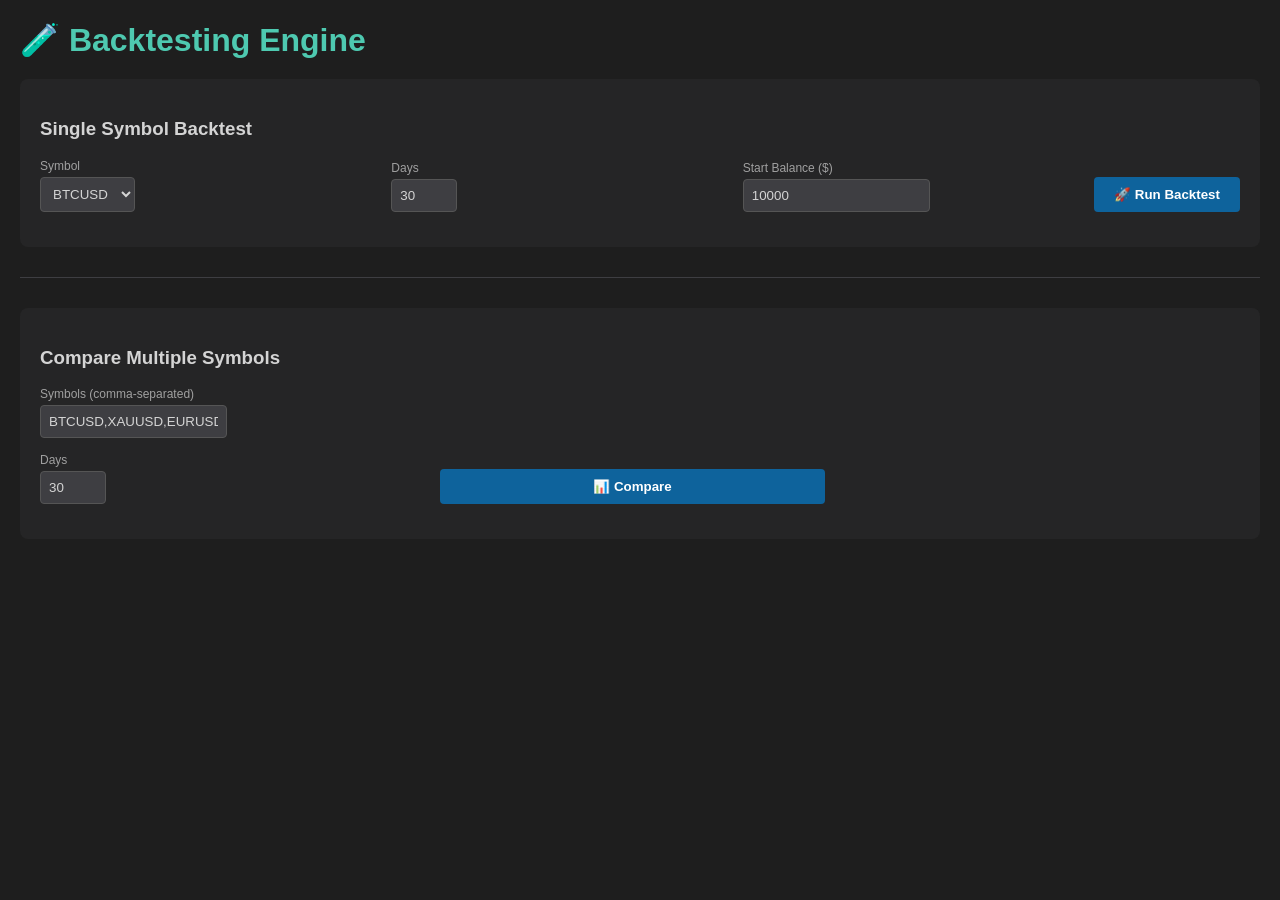
==== static/backtest.html @ 3829de73 "update" ====
<!DOCTYPE html>
<html lang="en">
<head>
    <meta charset="UTF-8">
    <title>Backtesting - pytradeAI</title>
    <style>
        body { font-family: 'Segoe UI', Tahoma, Geneva, Verdana, sans-serif; margin: 20px; background: #1e1e1e; color: #d4d4d4; }
        .container { max-width: 1400px; margin: 0 auto; }
        h1 { color: #4ec9b0; margin-bottom: 20px; }
        
        .control-panel { background: #252526; padding: 20px; border-radius: 8px; margin-bottom: 20px; }
        .control-group { display: grid; grid-template-columns: 1fr 1fr 1fr auto; gap: 15px; margin-bottom: 15px; align-items: end; }
        label { display: block; color: #a0a0a0; font-size: 12px; margin-bottom: 4px; }
        input, select { background: #3e3e42; color: #d4d4d4; border: 1px solid #555; padding: 8px; border-radius: 4px; }
        input:focus, select:focus { border-color: #4ec9b0; outline: none; }
        button { padding: 10px 20px; background: #0e639c; color: white; border: none; cursor: pointer; border-radius: 4px; font-weight: bold; }
        button:hover { background: #1177bb; }
        button:disabled { opacity: 0.5; cursor: not-allowed; }
        
        .results { display: grid; grid-template-columns: 1fr 1fr; gap: 20px; margin-top: 20px; }
        .result-card { background: #252526; padding: 20px; border-radius: 8px; border-left: 3px solid #4ec9b0; }
        .result-card h3 { margin-top: 0; color: #4ec9b0; }
        .metric { display: flex; justify-content: space-between; padding: 8px 0; border-bottom: 1px solid #3e3e42; }
        .metric-value { font-weight: bold; color: #4ec9b0; }
        .metric-value.negative { color: #f48771; }
        .metric-value.neutral { color: #dcdcaa; }
        
        .comparison-table { width: 100%; border-collapse: collapse; margin-top: 15px; }
        .comparison-table th { background: #3e3e42; padding: 10px; text-align: left; font-weight: bold; color: #4ec9b0; }
        .comparison-table td { padding: 10px; border-bottom: 1px solid #3e3e42; }
        .comparison-table tr:hover { background: #2d2d31; }
        .comparison-table .rank1 { color: #4ec9b0; font-weight: bold; }
        .comparison-table .rankN { color: #f48771; }
        
        .loading { text-align: center; color: #4ec9b0; padding: 20px; }
        .error { background: #3a1a1a; color: #f48771; padding: 15px; border-radius: 4px; margin-top: 10px; }
        .success { background: #1a3a1a; color: #4ec9b0; padding: 15px; border-radius: 4px; margin-top: 10px; }
        
        .equity-chart { margin-top: 20px; }
        canvas { border: 1px solid #3e3e42; border-radius: 4px; }
    </style>
</head>
<body>

<div class="container">
    <h1>🧪 Backtesting Engine</h1>
    
    <div class="control-panel">
        <h3>Single Symbol Backtest</h3>
        <div class="control-group">
            <div>
                <label>Symbol</label>
                <select id="symbol">
                    <option>BTCUSD</option>
                    <option>XAUUSD</option>
                    <option>EURUSD</option>
                    <option>GBPUSD</option>
                    <option>USDJPY</option>
                    <option>ETHUSD</option>
                </select>
            </div>
            <div>
                <label>Days</label>
                <input type="number" id="days" value="30" min="1" max="365">
            </div>
            <div>
                <label>Start Balance ($)</label>
                <input type="number" id="start-balance" value="10000" min="100">
            </div>
            <button onclick="runBacktest()">🚀 Run Backtest</button>
        </div>
    </div>
    
    <div id="backtest-results"></div>
    
    <hr style="border: none; border-top: 1px solid #3e3e42; margin: 30px 0;">
    
    <div class="control-panel">
        <h3>Compare Multiple Symbols</h3>
        <div class="control-group">
            <div style="grid-column: 1 / -1;">
                <label>Symbols (comma-separated)</label>
                <input type="text" id="symbols-list" value="BTCUSD,XAUUSD,EURUSD" style="grid-column: 1 / -1;">
            </div>
        </div>
        <div class="control-group">
            <div>
                <label>Days</label>
                <input type="number" id="compare-days" value="30" min="1" max="365">
            </div>
            <button onclick="compareSymbols()">📊 Compare</button>
        </div>
    </div>
    
    <div id="comparison-results"></div>
</div>

<script>
const API_BASE = "http://localhost:8888/api";

async function runBacktest() {
    const symbol = document.getElementById("symbol").value;
    const days = parseInt(document.getElementById("days").value);
    const startBalance = parseFloat(document.getElementById("start-balance").value);
    
    const resultsEl = document.getElementById("backtest-results");
    resultsEl.innerHTML = '<div class="loading">⏳ Running backtest...</div>';
    
    try {
        const res = await fetch(`${API_BASE}/backtest/run?symbol=${symbol}&days=${days}`);
        const data = await res.json();
        
        if (data.error) {
            resultsEl.innerHTML = `<div class="error">❌ Error: ${data.error}</div>`;
            return;
        }
        
        // Format results
        const roi = data.roi_percent.toFixed(2);
        const dd = data.max_drawdown_percent.toFixed(2);
        const wr = data.win_rate.toFixed(1);
        const pf = data.profit_factor.toFixed(2);
        
        let html = `
<div class="results">
    <div class="result-card">
        <h3>📊 Backtest Results: ${symbol}</h3>
        <div class="metric">
            <span>Period:</span>
            <span>${days} days</span>
        </div>
        <div class="metric">
            <span>Total Trades:</span>
            <span>${data.total_trades}</span>
        </div>
        <div class="metric">
            <span>Wins / Losses:</span>
            <span>${data.wins} / ${data.losses}</span>
        </div>
        <div class="metric">
            <span>Win Rate:</span>
            <span class="metric-value">${wr}%</span>
        </div>
        <div class="metric">
            <span>Starting Balance:</span>
            <span>$${startBalance.toFixed(2)}</span>
        </div>
        <div class="metric">
            <span>Ending Balance:</span>
            <span class="metric-value ${data.net_profit >= 0 ? '' : 'negative'}">$${data.end_balance.toFixed(2)}</span>
        </div>
    </div>
    
    <div class="result-card">
        <h3>💰 Performance Metrics</h3>
        <div class="metric">
            <span>Net Profit:</span>
            <span class="metric-value ${data.net_profit >= 0 ? '' : 'negative'}">$${data.net_profit.toFixed(2)}</span>
        </div>
        <div class="metric">
            <span>ROI:</span>
            <span class="metric-value ${roi >= 0 ? '' : 'negative'}">${roi}%</span>
        </div>
        <div class="metric">
            <span>Profit Factor:</span>
            <span class="metric-value">${pf}</span>
        </div>
        <div class="metric">
            <span>Max Drawdown:</span>
            <span class="metric-value negative">${dd}% / $${data.max_drawdown.toFixed(2)}</span>
        </div>
        <div class="metric">
            <span>Avg Win:</span>
            <span class="metric-value">$${data.avg_win.toFixed(2)}</span>
        </div>
        <div class="metric">
            <span>Avg Loss:</span>
            <span class="metric-value negative">$${data.avg_loss.toFixed(2)}</span>
        </div>
    </div>
</div>

<div class="success">
    ✅ Backtest Complete
</div>
        `;
        
        resultsEl.innerHTML = html;
    } catch (err) {
        resultsEl.innerHTML = `<div class="error">❌ Error: ${err.message}</div>`;
    }
}

async function compareSymbols() {
    const symbols = document.getElementById("symbols-list").value;
    const days = parseInt(document.getElementById("compare-days").value);
    
    const resultsEl = document.getElementById("comparison-results");
    resultsEl.innerHTML = '<div class="loading">⏳ Comparing symbols...</div>';
    
    try {
        const res = await fetch(`${API_BASE}/backtest/compare?symbols=${encodeURIComponent(symbols)}&days=${days}`);
        const data = await res.json();
        
        if (data.error) {
            resultsEl.innerHTML = `<div class="error">❌ Error: ${data.error}</div>`;
            return;
        }
        
        // Create comparison table
        let html = `
<div style="margin-top: 30px;">
    <h3>📊 Symbol Comparison (${days} days)</h3>
    <table class="comparison-table">
        <tr>
            <th>Rank</th>
            <th>Symbol</th>
            <th>Trades</th>
            <th>Win Rate</th>
            <th>Net P&L</th>
            <th>ROI %</th>
            <th>Drawdown %</th>
            <th>Profit Factor</th>
        </tr>
        `;
        
        let rank = 1;
        for (const [symbol, result] of Object.entries(data.comparison)) {
            const rowClass = rank === 1 ? 'rank1' : 'rankN';
            html += `
        <tr>
            <td class="${rowClass}">#${rank}</td>
            <td class="${rowClass}">${symbol}</td>
            <td>${result.total_trades}</td>
            <td>${result.win_rate.toFixed(1)}%</td>
            <td class="${result.net_profit >= 0 ? 'rank1' : 'rankN'}">$${result.net_profit.toFixed(2)}</td>
            <td class="${result.roi_percent >= 0 ? 'rank1' : 'rankN'}">${result.roi_percent.toFixed(2)}%</td>
            <td class="rankN">${result.max_drawdown_percent.toFixed(2)}%</td>
            <td>${result.profit_factor.toFixed(2)}</td>
        </tr>
            `;
            rank++;
        }
        
        html += `
    </table>
    <div class="success" style="margin-top: 15px;">
        🏆 Best: <strong>${data.best_symbol}</strong> | Average ROI: <strong>${data.avg_roi.toFixed(2)}%</strong>
    </div>
</div>
        `;
        
        resultsEl.innerHTML = html;
    } catch (err) {
        resultsEl.innerHTML = `<div class="error">❌ Error: ${err.message}</div>`;
    }
}
</script>

</body>
</html>
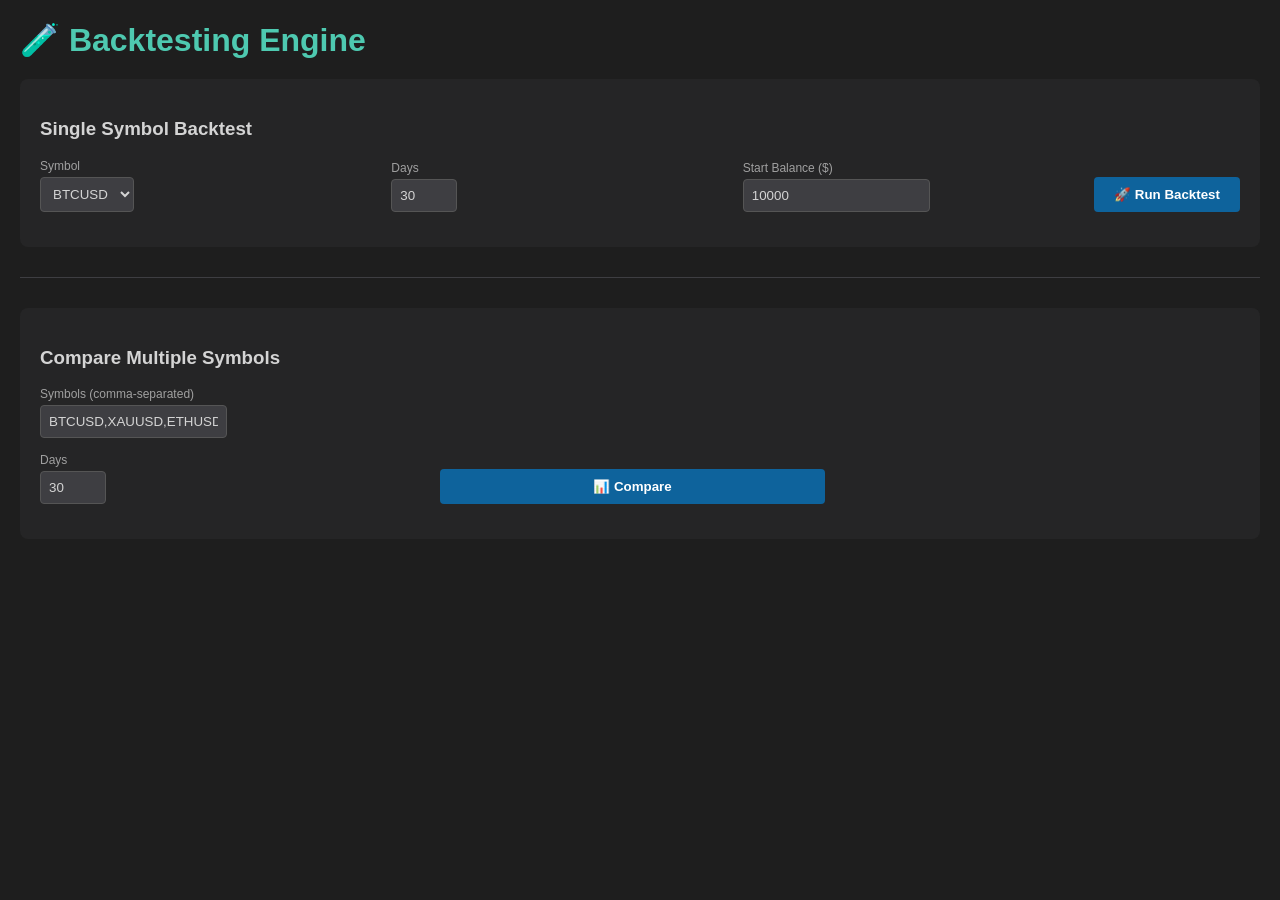
==== commit fa07aec4: "update" ====
--- a/static/backtest.html
+++ b/static/backtest.html
@@ -53,9 +53,6 @@
                 <select id="symbol">
                     <option>BTCUSD</option>
                     <option>XAUUSD</option>
-                    <option>EURUSD</option>
-                    <option>GBPUSD</option>
-                    <option>USDJPY</option>
                     <option>ETHUSD</option>
                 </select>
             </div>
@@ -80,7 +77,7 @@
         <div class="control-group">
             <div style="grid-column: 1 / -1;">
                 <label>Symbols (comma-separated)</label>
-                <input type="text" id="symbols-list" value="BTCUSD,XAUUSD,EURUSD" style="grid-column: 1 / -1;">
+                <input type="text" id="symbols-list" value="BTCUSD,XAUUSD,ETHUSD" style="grid-column: 1 / -1;">
             </div>
         </div>
         <div class="control-group">
